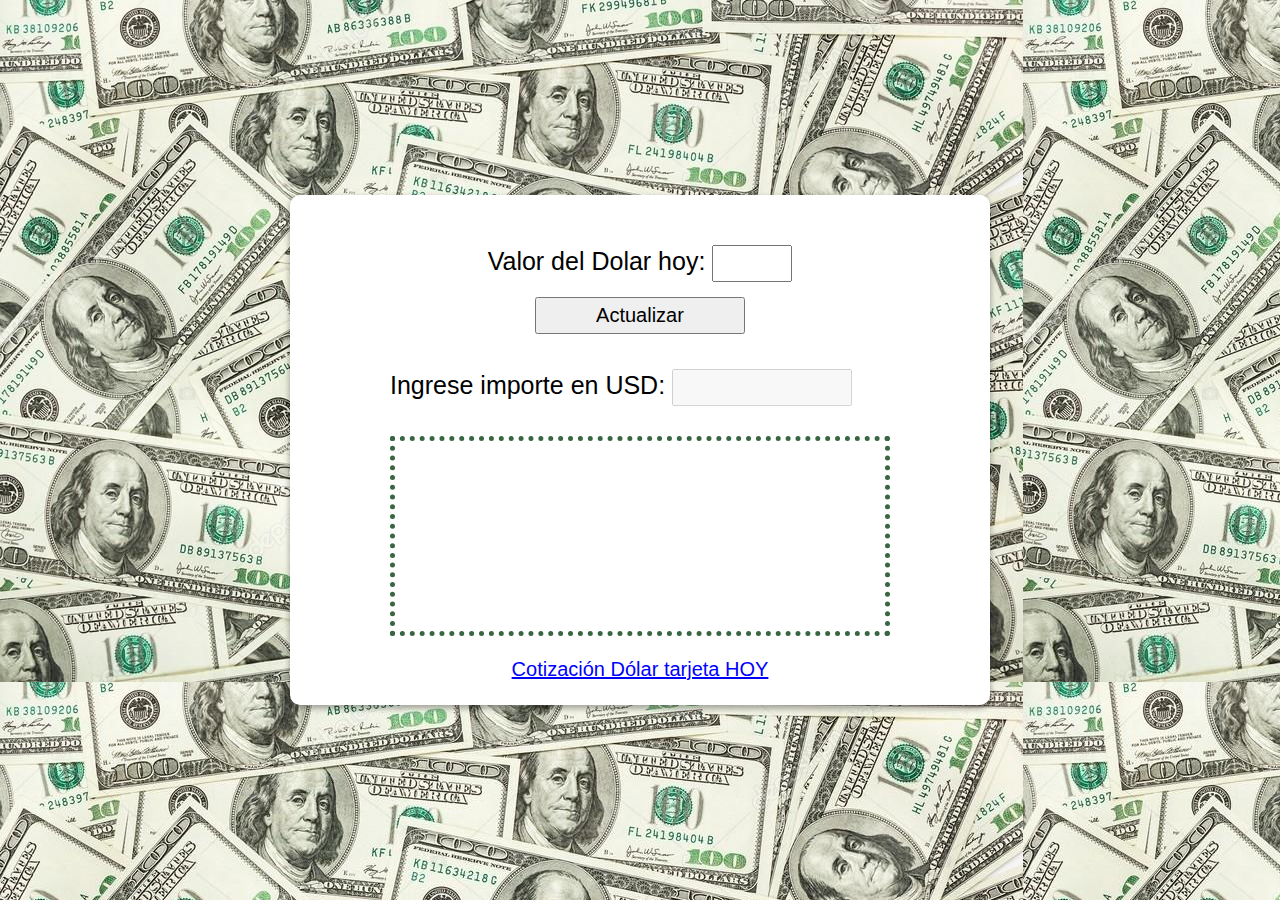
==== index.html @ ea09fdc9 "Change index name" ====
<!DOCTYPE html>
<html lang="en">
<head>
    <meta charset="UTF-8">
    <meta http-equiv="X-UA-Compatible" content="IE=edge">
    <meta name="viewport" content="width=device-width, initial-scale=1.0">
    <link href="convertidor.css" type="text/css" rel="stylesheet">
    <title>Convertidor USD</title>
    <link rel="shortcut icon" href="dolar.png">
</head>
<body>
    <div class="todo">
        <div class="actual">
            <div class="a">
                <label>Valor del Dolar hoy: </label><input type="number" class="valorDolar">
            </div>            
            <input type="submit" value="Actualizar" class="botn">
            <div class="precioIng"></div>
        </div>
        <div class="calculo">
            <label>Ingrese importe en USD: </label><input type="number" class="valorProd" disabled>
            <div class="precioEnDolares"></div>
        </div>
        <a href="https://www.cronista.com/MercadosOnline/moneda.html?id=ARSTAR" target="_blank">Cotización Dólar tarjeta HOY</a>
    </div>
    
    <script src="./convertidor.js"></script>
</body>
</html>
---- convertidor.css ----
*{
    padding: 0;
    margin: 0;
    box-sizing: border-box;
    font-family: 'Trebuchet MS', 'Lucida Sans Unicode', 'Lucida Grande', 'Lucida Sans', Arial, sans-serif;
}

body{
    height: 100vh;
    width: 100vw;
    display: flex;
    justify-content: center;
    align-items: center;
    /* background-color: #4c956c; */
    background-image: url(./depositphotos_70775675-stock-photo-paper-money-dolar-background-of.jpg);
}

.todo{
    height: 510px;
    width: 700px;
    display: flex;
    justify-content: center;
    align-items: center;
    flex-direction: column;
    box-shadow: rgba(0, 0, 0, 0.16) 0px 3px 6px, rgba(0, 0, 0, 0.23) 0px 3px 6px;
    background-color: white;
    border-radius: 10px;
}

label{
    font-size: 25px;
}
input{
    font-size: 20px;
    padding: 5px;
    width: 80px;

}
.actual{
    padding: 10px;
    display: flex;
    justify-content: center;
    align-items: center;
    flex-direction: column;
    height: 140px;
}

.aa{
    padding: 10px;
}

.calculo{
    padding: 10px;
}

.precioEnDolares{
    /* background-color: #709775; */
    height: 200px;
    width: 500px;
    padding: 10px;
    margin-top: 30px;
    border: 5px dotted #386641;
    display: flex;
    justify-content: center;
    align-items: center;
    
}

.botn{
    cursor: pointer;
    width: 210px;
    margin-top: 15px;
}

.valorProd{
    width: 180px;
}

.amigo{
    text-align: center;
    font-size: 60px;
}

p{
    margin-top: 20px;
    font-size: 20px;
}
.tex{
    color: white;
    background-color: #386641;
    padding: 5px 25px;
    border-radius: 7px;
    margin-bottom: 3px;
}

a{
    /* position: absolute;
    right: 43%;
    bottom: 100px; */
    color: blue;
    font-size: 20px;
    margin-top: 12px;
}
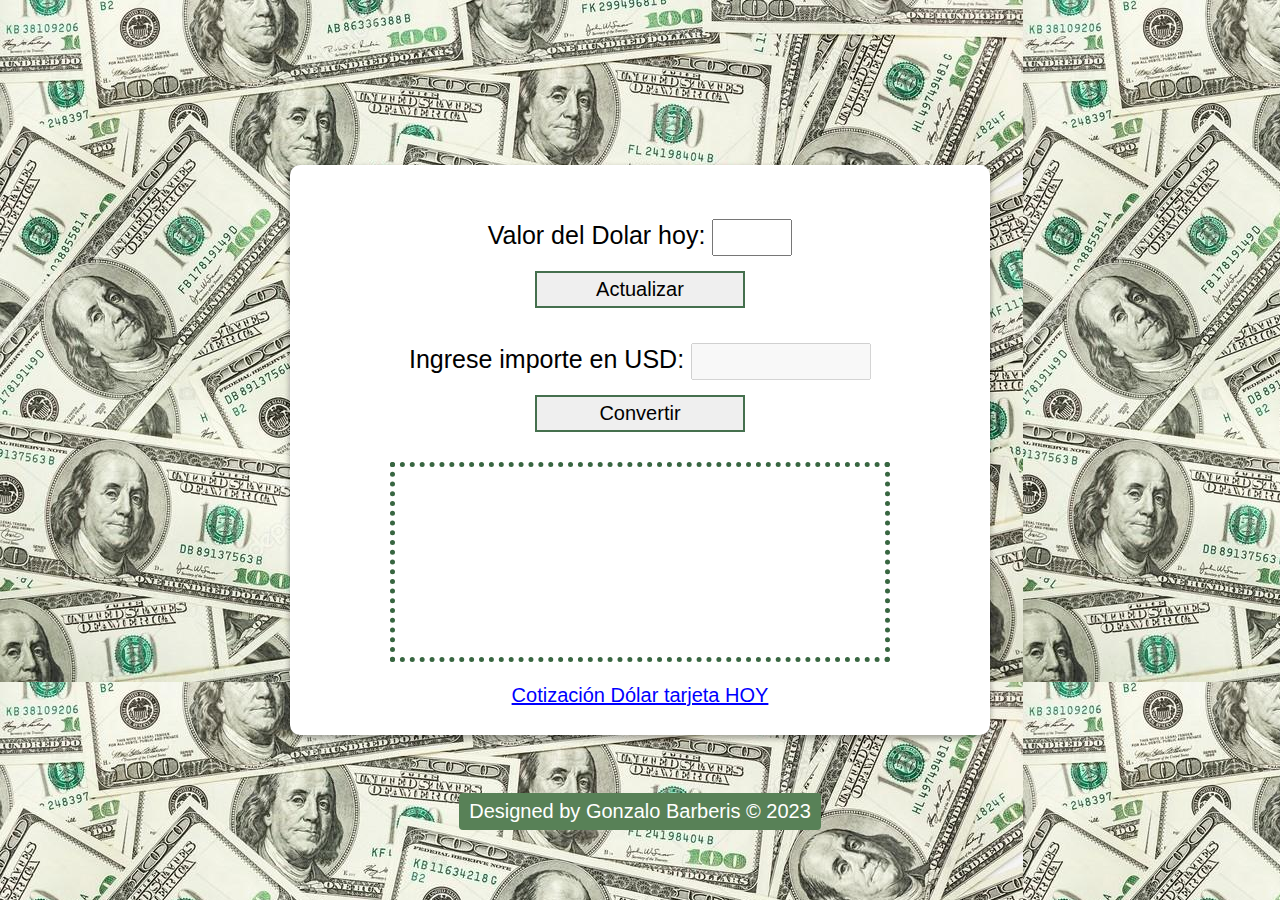
==== commit 3e6e256b: "add responsive + copyright banner" ====
--- a/index.html
+++ b/index.html
@@ -12,18 +12,23 @@
     <div class="todo">
         <div class="actual">
             <div class="a">
-                <label>Valor del Dolar hoy: </label><input type="number" class="valorDolar">
+                <label>Valor del Dolar hoy: </label><input type="number" class="valorDolar" inputmode="decimal">
             </div>            
-            <input type="submit" value="Actualizar" class="botn">
+            <input type="submit" value="Actualizar" class="botn botn1">
             <div class="precioIng"></div>
         </div>
         <div class="calculo">
-            <label>Ingrese importe en USD: </label><input type="number" class="valorProd" disabled>
+            <div class="a">
+                <label>Ingrese importe en USD: </label><input type="number" class="valorProd" inputmode="decimal" disabled>
+            </div>           
+            <input type="submit" value="Convertir" class="botn botn2">
             <div class="precioEnDolares"></div>
+            
         </div>
         <a href="https://www.cronista.com/MercadosOnline/moneda.html?id=ARSTAR" target="_blank">Cotización Dólar tarjeta HOY</a>
     </div>
     
+    <p class="copy">Designed by Gonzalo Barberis © 2023</p>
     <script src="./convertidor.js"></script>
 </body>
 </html>--- a/convertidor.css
+++ b/convertidor.css
@@ -9,6 +9,7 @@
     height: 100vh;
     width: 100vw;
     display: flex;
+    flex-direction: column;
     justify-content: center;
     align-items: center;
     /* background-color: #4c956c; */
@@ -16,7 +17,7 @@
 }
 
 .todo{
-    height: 510px;
+    height: 570px;
     width: 700px;
     display: flex;
     justify-content: center;
@@ -51,6 +52,10 @@
 
 .calculo{
     padding: 10px;
+    display: flex;
+    justify-content: center;
+    align-items: center;
+    flex-direction: column;
 }
 
 .precioEnDolares{
@@ -70,6 +75,7 @@
     cursor: pointer;
     width: 210px;
     margin-top: 15px;
+    border:2px solid #45704e;
 }
 
 .valorProd{
@@ -100,4 +106,65 @@
     color: blue;
     font-size: 20px;
     margin-top: 12px;
+}
+
+.copy{
+    font-size: 20px;
+    position: absolute;
+    color: white;
+    bottom: 70px;
+    background-color: #588157;
+    padding: 7px 10px;
+    border-radius: 4px;
+
+}
+
+
+
+@media only screen and (max-width: 650px){
+
+    .todo{
+        height: 600px;
+        width: 90%;
+    }
+
+    label{
+        font-size: 20px;
+    }
+
+    .tex{
+        font-size: 18px;
+        padding: 5px 20px;
+    }
+
+    input{
+        font-size: 17px;
+        padding: 5px;
+        width: 60px;
+        height: 30px;
+    }
+
+    .valorProd{
+        width: 70px;
+    }
+
+    .precioEnDolares{
+        width: 100%;
+    }
+
+    .amigo{
+        font-size: 50px;
+    }
+
+    .botn{
+        height: 40px;
+    }
+
+    .copy{
+        font-size: 14px;
+        bottom: 50px;
+    }
+
+
+
 }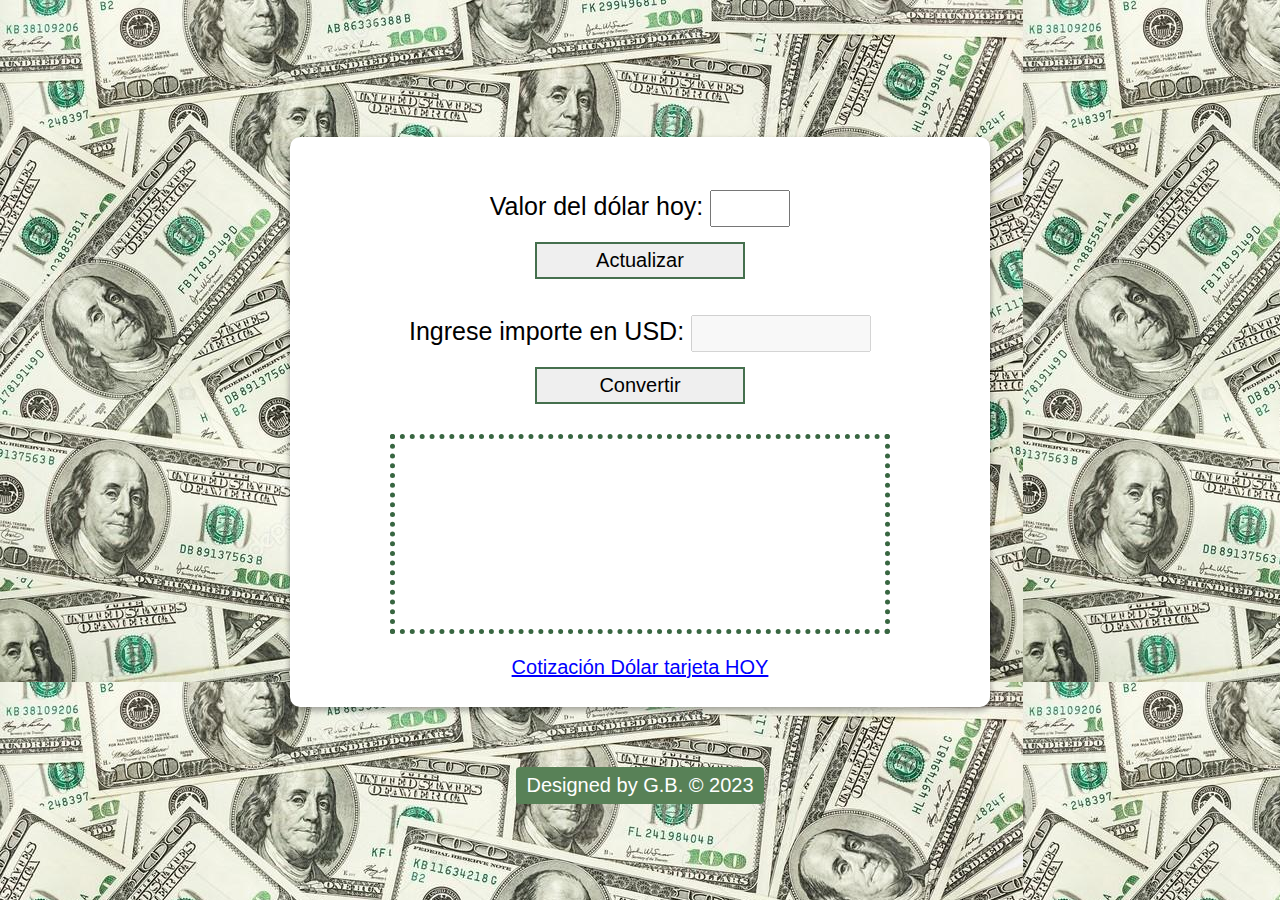
==== commit f35dccec: "copy banner position" ====
--- a/index.html
+++ b/index.html
@@ -12,23 +12,24 @@
     <div class="todo">
         <div class="actual">
             <div class="a">
-                <label>Valor del Dolar hoy: </label><input type="number" class="valorDolar" inputmode="decimal">
+                <label>Valor del dólar hoy: </label><input type="number" class="valorDolar" inputmode="numeric">
             </div>            
             <input type="submit" value="Actualizar" class="botn botn1">
             <div class="precioIng"></div>
         </div>
         <div class="calculo">
             <div class="a">
-                <label>Ingrese importe en USD: </label><input type="number" class="valorProd" inputmode="decimal" disabled>
+                <label>Ingrese importe en USD: </label><input type="number" class="valorProd" inputmode="numeric" disabled>
             </div>           
             <input type="submit" value="Convertir" class="botn botn2">
             <div class="precioEnDolares"></div>
             
         </div>
         <a href="https://www.cronista.com/MercadosOnline/moneda.html?id=ARSTAR" target="_blank">Cotización Dólar tarjeta HOY</a>
+        <p class="copyRes">Designed by G.B. © 2023</p>
     </div>
     
-    <p class="copy">Designed by Gonzalo Barberis © 2023</p>
+    <p class="copy">Designed by G.B. © 2023</p>
     <script src="./convertidor.js"></script>
 </body>
 </html>--- a/convertidor.css
+++ b/convertidor.css
@@ -26,6 +26,7 @@
     box-shadow: rgba(0, 0, 0, 0.16) 0px 3px 6px, rgba(0, 0, 0, 0.23) 0px 3px 6px;
     background-color: white;
     border-radius: 10px;
+    margin: 40px 0;
 }
 
 label{
@@ -110,7 +111,18 @@
 
 .copy{
     font-size: 20px;
-    position: absolute;
+    /* position: absolute; */
+    color: white;
+    /* bottom: 70px; */
+    background-color: #588157;
+    padding: 7px 10px;
+    border-radius: 4px;
+
+}
+
+.copyRes{
+    display: none;
+    font-size: 20px;
     color: white;
     bottom: 70px;
     background-color: #588157;
@@ -124,8 +136,8 @@
 @media only screen and (max-width: 650px){
 
     .todo{
-        height: 600px;
-        width: 90%;
+        height: 605px;
+        width: 93%;
     }
 
     label{
@@ -133,8 +145,9 @@
     }
 
     .tex{
-        font-size: 18px;
+        font-size: 17px;
         padding: 5px 20px;
+
     }
 
     input{
@@ -149,7 +162,7 @@
     }
 
     .precioEnDolares{
-        width: 100%;
+        width: 320px;
     }
 
     .amigo{
@@ -158,13 +171,22 @@
 
     .botn{
         height: 40px;
+        border: none;
     }
 
     .copy{
         font-size: 14px;
-        bottom: 50px;
+        bottom: 10px;
+    }
+
+    .copy{
+        display: none;
+    }
+
+    .copyRes{
+        display: block;
+        text-align: center;
     }
 
 
-
 }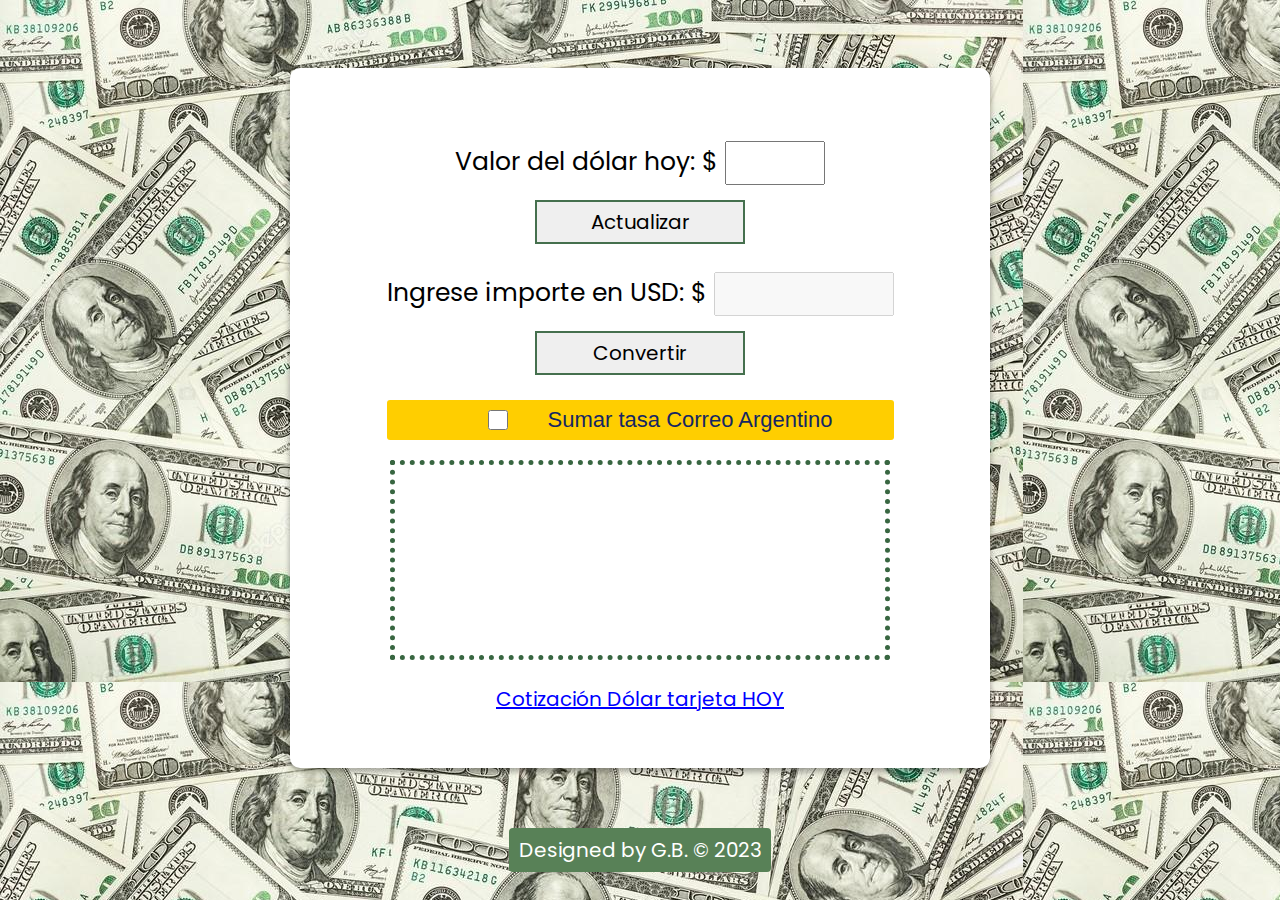
==== commit db6f0fdc: "add tasa correo" ====
--- a/index.html
+++ b/index.html
@@ -5,6 +5,8 @@
     <meta http-equiv="X-UA-Compatible" content="IE=edge">
     <meta name="viewport" content="width=device-width, initial-scale=1.0">
     <link href="convertidor.css" type="text/css" rel="stylesheet">
+    <link href="https://fonts.cdnfonts.com/css/gilroy-bold" rel="stylesheet">
+    <link href="https://fonts.googleapis.com/css2?family=Poppins&display=swap" rel="stylesheet">
     <title>Convertidor USD</title>
     <link rel="shortcut icon" href="dolar.png">
 </head>
@@ -12,16 +14,19 @@
     <div class="todo">
         <div class="actual">
             <div class="a">
-                <label>Valor del dólar hoy: </label><input type="number" class="valorDolar" inputmode="numeric">
+                <label>Valor del dólar hoy: $ </label><input type="number" class="valorDolar" inputmode="numeric">
             </div>            
             <input type="submit" value="Actualizar" class="botn botn1">
             <div class="precioIng"></div>
         </div>
         <div class="calculo">
             <div class="a">
-                <label>Ingrese importe en USD: </label><input type="number" class="valorProd" inputmode="numeric" disabled>
+                <label>Ingrese importe en USD: $ </label><input type="number" class="valorProd" inputmode="numeric" disabled>
             </div>           
             <input type="submit" value="Convertir" class="botn botn2">
+            <div class="taza">
+                <input type="checkbox" class="check"><label class="tazaTexto">Sumar tasa Correo Argentino</label>
+            </div>            
             <div class="precioEnDolares"></div>
             
         </div>
--- a/convertidor.css
+++ b/convertidor.css
@@ -2,7 +2,7 @@
     padding: 0;
     margin: 0;
     box-sizing: border-box;
-    font-family: 'Trebuchet MS', 'Lucida Sans Unicode', 'Lucida Grande', 'Lucida Sans', Arial, sans-serif;
+    font-family: 'Poppins', 'Lucida Sans Unicode', 'Lucida Grande', 'Lucida Sans', Arial, sans-serif;
 }
 
 body{
@@ -17,7 +17,7 @@
 }
 
 .todo{
-    height: 570px;
+    height: 700px;
     width: 700px;
     display: flex;
     justify-content: center;
@@ -35,7 +35,7 @@
 input{
     font-size: 20px;
     padding: 5px;
-    width: 80px;
+    width: 100px;
 
 }
 .actual{
@@ -50,6 +50,12 @@
 .aa{
     padding: 10px;
 }
+
+
+.check{
+    height: 20px;
+}
+
 
 .calculo{
     padding: 10px;
@@ -64,13 +70,34 @@
     height: 200px;
     width: 500px;
     padding: 10px;
-    margin-top: 30px;
+    margin-top: 20px;
+    margin-bottom: 0px;
     border: 5px dotted #386641;
     display: flex;
     justify-content: center;
     align-items: center;
+    letter-spacing: 4px;
     
 }
+
+.tazaTexto{
+    font-size: 22px;
+    font-family: 'Gilroy-Bold', sans-serif;
+}
+
+.taza{
+    padding: 7px;
+    margin-top: 25px;
+    width: 100%;
+    display: flex;
+    justify-content: center;
+    align-items: center;
+    color: white;
+    border-radius: 3px;
+    background-color: #FFCE00;
+    color: #152663;
+}
+
 
 .botn{
     cursor: pointer;
@@ -97,7 +124,7 @@
     background-color: #386641;
     padding: 5px 25px;
     border-radius: 7px;
-    margin-bottom: 3px;
+    margin-bottom: 25px;
 }
 
 a{
@@ -106,7 +133,7 @@
     bottom: 100px; */
     color: blue;
     font-size: 20px;
-    margin-top: 12px;
+    padding-top: 14px;
 }
 
 .copy{
@@ -135,8 +162,17 @@
 
 @media only screen and (max-width: 650px){
 
+    body{
+        height: 100vh;
+    }
+
+    .a{
+        text-align: center;
+    }
+
+
     .todo{
-        height: 605px;
+        height: 630px;
         width: 93%;
     }
 
@@ -147,7 +183,10 @@
     .tex{
         font-size: 17px;
         padding: 5px 20px;
-
+    }
+
+    .precioIng{
+        height: 50px;
     }
 
     input{
@@ -161,12 +200,24 @@
         width: 70px;
     }
 
+    .taza{
+        width: 295px;
+        margin-top: 15px;
+    }
+    .tazaTexto{
+        font-size: 20px;
+        text-align: center;
+        width: 550px;
+    }
+
     .precioEnDolares{
-        width: 320px;
+        width: 295px;
+        height: 90px;
+        letter-spacing: 0;
     }
 
     .amigo{
-        font-size: 50px;
+        font-size: 37px;
     }
 
     .botn{
@@ -186,6 +237,7 @@
     .copyRes{
         display: block;
         text-align: center;
+        font-size: 15px;
     }
 
 
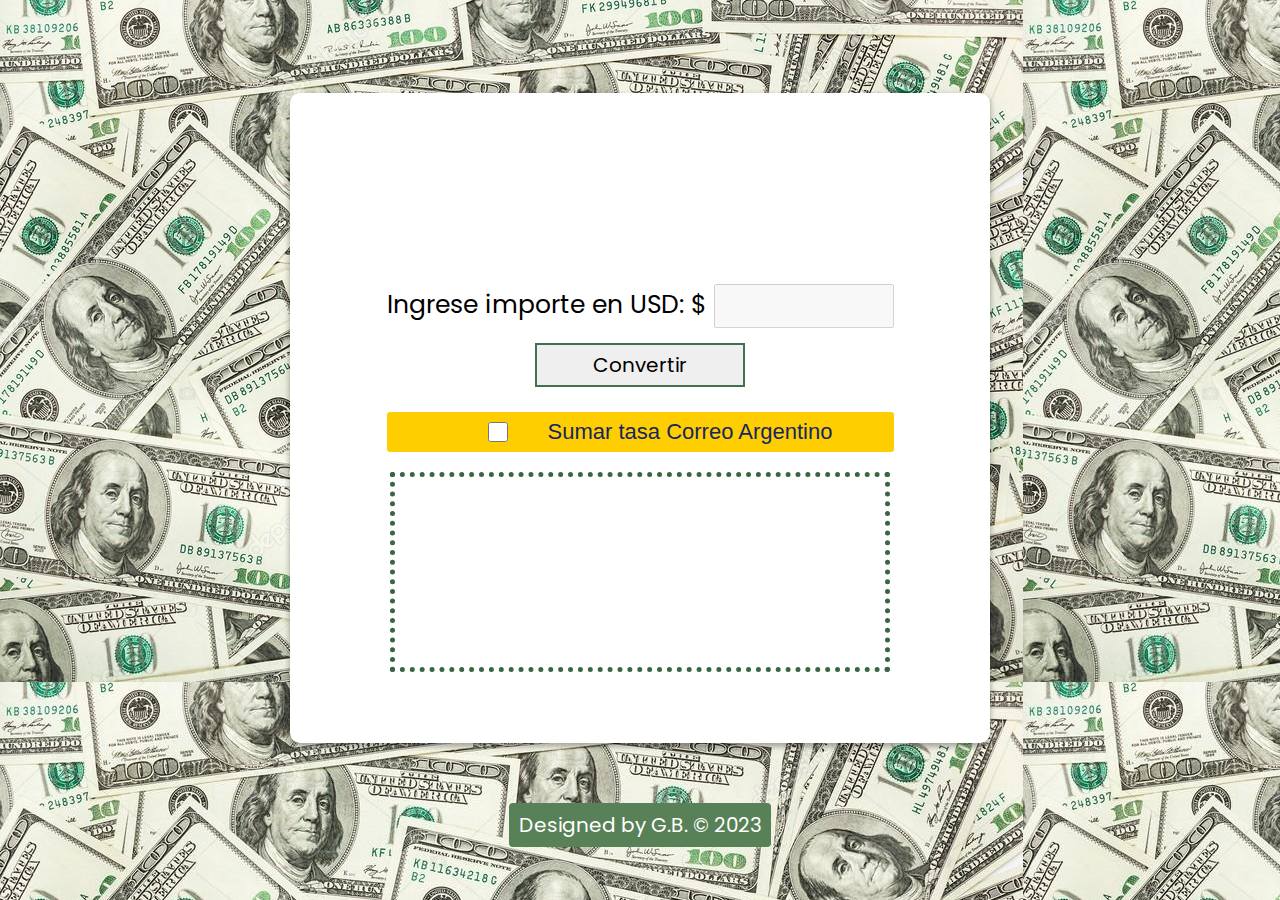
==== commit b2fc3d68: "Change taza" ====
--- a/index.html
+++ b/index.html
@@ -10,13 +10,14 @@
     <title>Convertidor USD</title>
     <link rel="shortcut icon" href="dolar.png">
 </head>
-<body>
+<body onload="datos1()">
     <div class="todo">
         <div class="actual">
-            <div class="a">
-                <label>Valor del dólar hoy: $ </label><input type="number" class="valorDolar" inputmode="numeric">
-            </div>            
-            <input type="submit" value="Actualizar" class="botn botn1">
+            <!-- <div class="a">
+                <label>Valor del dólar hoy: $ </label>
+                <input type="number" class="valorDolar" inputmode="numeric">
+            </div>             -->
+            <!-- <input type="submit" value="Actualizar" class="botn botn1"> -->
             <div class="precioIng"></div>
         </div>
         <div class="calculo">
@@ -30,7 +31,7 @@
             <div class="precioEnDolares"></div>
             
         </div>
-        <a href="https://www.cronista.com/MercadosOnline/moneda.html?id=ARSTAR" target="_blank">Cotización Dólar tarjeta HOY</a>
+        <!-- <a href="https://www.cronista.com/MercadosOnline/moneda.html?id=ARSTAR" target="_blank">Cotización Dólar tarjeta HOY</a> -->
         <p class="copyRes">Designed by G.B. © 2023</p>
     </div>
     
--- a/convertidor.css
+++ b/convertidor.css
@@ -17,7 +17,7 @@
 }
 
 .todo{
-    height: 700px;
+    height: 650px;
     width: 700px;
     display: flex;
     justify-content: center;
@@ -44,7 +44,7 @@
     justify-content: center;
     align-items: center;
     flex-direction: column;
-    height: 140px;
+    height: 120px;
 }
 
 .aa{
@@ -121,10 +121,13 @@
 }
 .tex{
     color: white;
-    background-color: #386641;
-    padding: 5px 25px;
+    background-color: #588157;
+    padding: 5px 40px;
     border-radius: 7px;
-    margin-bottom: 25px;
+    margin-bottom: 15px;
+    font-size: 36px;
+    text-align: center;
+    box-shadow: rgba(50, 50, 93, 0.25) 0px 50px 100px -20px, rgba(0, 0, 0, 0.3) 0px 30px 60px -30px;
 }
 
 a{
@@ -172,7 +175,7 @@
 
 
     .todo{
-        height: 630px;
+        height: 570px;
         width: 93%;
     }
 
@@ -183,6 +186,7 @@
     .tex{
         font-size: 17px;
         padding: 5px 20px;
+        margin: 0;
     }
 
     .precioIng{
@@ -240,5 +244,11 @@
         font-size: 15px;
     }
 
+    .actual{
+        height: 50px;
+        display: inline;
+        padding: 0;
+    }
+
 
 }